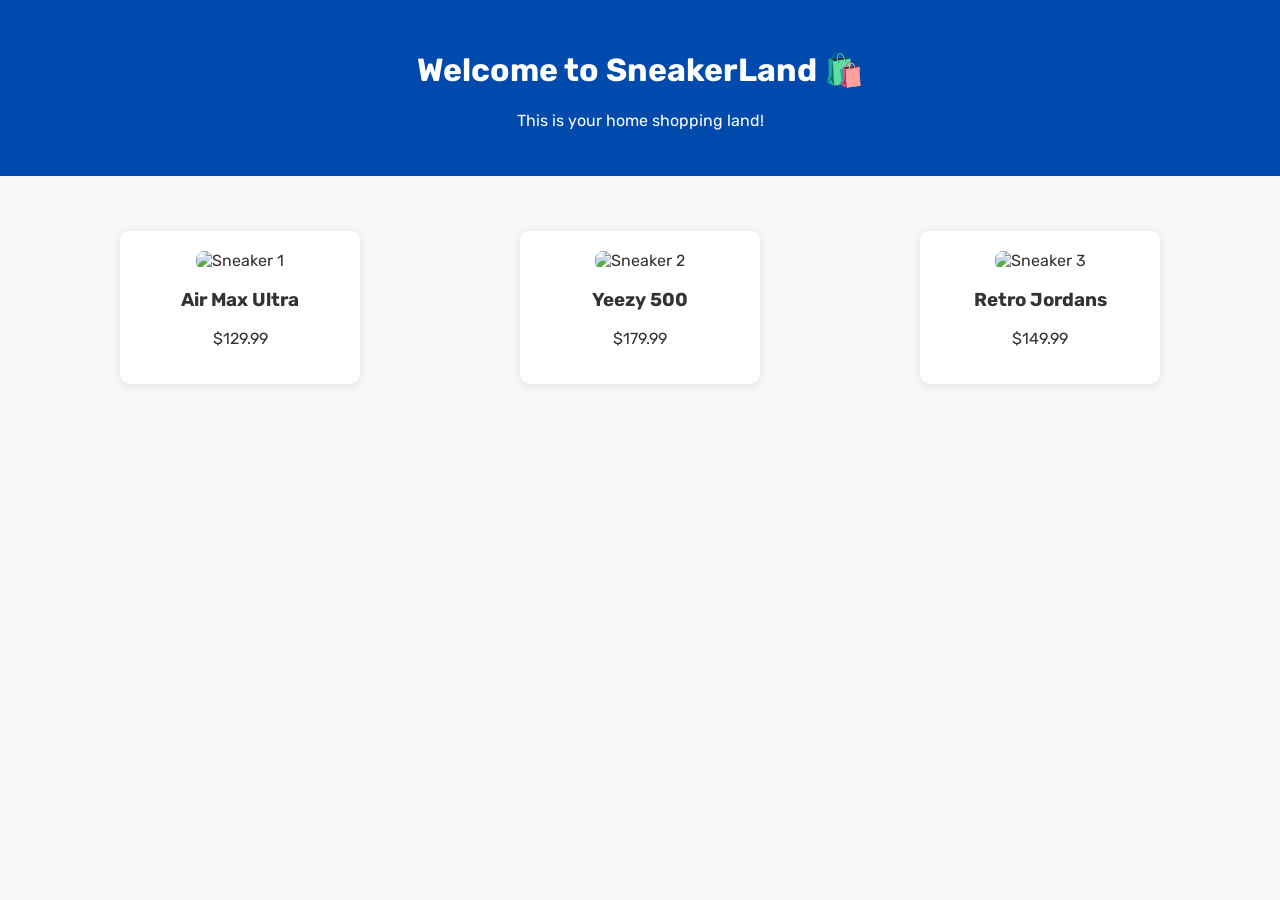
==== home.html @ b3b26046 "Create home.html" ====
<!DOCTYPE html>
<html lang="en">
<head>
  <meta charset="UTF-8" />
  <title>SneakerLand - Home</title>
  <link rel="stylesheet" href="style.css" />
  <link href="https://fonts.googleapis.com/css2?family=Rubik&display=swap" rel="stylesheet">
</head>
<body class="home-page">
  <header>
    <h1>Welcome to SneakerLand 🛍️</h1>
    <p>This is your home shopping land!</p>
  </header>

  <main>
    <section class="products">
      <div class="product">
        <img src="https://via.placeholder.com/150" alt="Sneaker 1" />
        <h3>Air Max Ultra</h3>
        <p>$129.99</p>
      </div>
      <div class="product">
        <img src="https://via.placeholder.com/150" alt="Sneaker 2" />
        <h3>Yeezy 500</h3>
        <p>$179.99</p>
      </div>
      <div class="product">
        <img src="https://via.placeholder.com/150" alt="Sneaker 3" />
        <h3>Retro Jordans</h3>
        <p>$149.99</p>
      </div>
    </section>
  </main>
</body>
</html>
---- style.css ----
body {
    margin: 0;
    font-family: 'Rubik', sans-serif;
    background-color: #f7f8fa;
    color: #333;
  }
  
  .login-page {
    display: flex;
    justify-content: center;
    align-items: center;
    height: 100vh;
  }
  
  .login-container {
    background-color: white;
    padding: 30px 40px;
    border-radius: 8px;
    box-shadow: 0 0 10px rgba(0,0,0,0.1);
    text-align: center;
    max-width: 400px;
    width: 100%;
  }
  
  .login-container input {
    width: 100%;
    padding: 12px;
    margin: 10px 0;
    font-size: 1rem;
    border: 1px solid #ccc;
    border-radius: 4px;
  }
  
  .login-container button {
    background-color: #28a745;
    color: white;
    border: none;
    padding: 12px 20px;
    font-size: 1rem;
    border-radius: 4px;
    cursor: pointer;
  }
  
  .login-container button:hover {
    background-color: #218838;
  }
  
  .login-container a {
    color: #007bff;
    text-decoration: none;
  }
  
  .login-container a:hover {
    text-decoration: underline;
  }
  
  .home-page header {
    text-align: center;
    padding: 30px;
    background-color: #004aad;
    color: white;
  }
  
  .products {
    display: flex;
    justify-content: space-around;
    flex-wrap: wrap;
    padding: 40px;
  }
  
  .product {
    background-color: white;
    padding: 20px;
    margin: 15px;
    border-radius: 10px;
    box-shadow: 0 2px 10px rgba(0,0,0,0.1);
    width: 200px;
    text-align: center;
  }
  
  .product img {
    width: 100%;
    border-radius: 8px;
  }
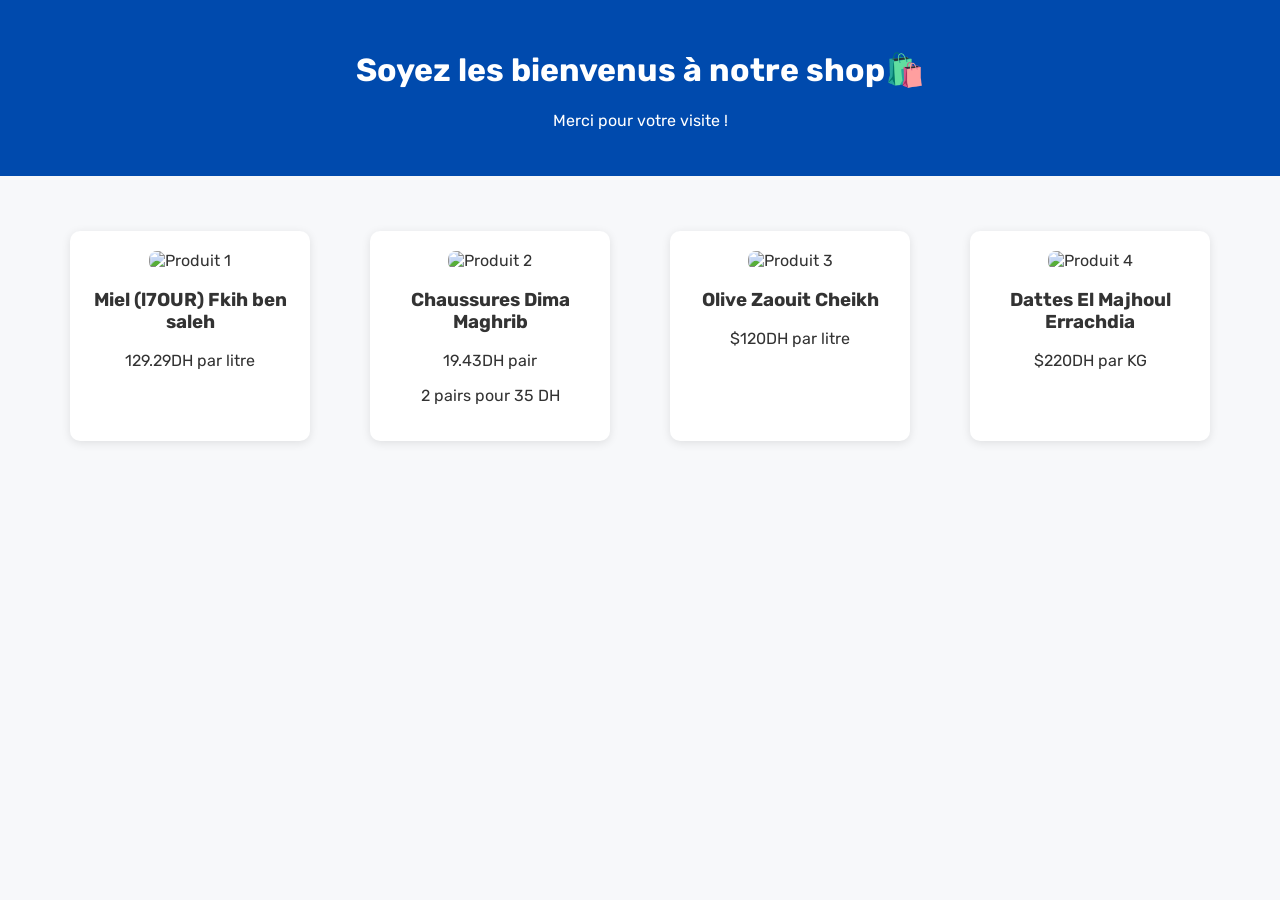
==== commit de931de2: "Add files via upload" ====
--- a/home.html
+++ b/home.html
@@ -1,35 +1,42 @@
-<!DOCTYPE html>
-<html lang="en">
-<head>
-  <meta charset="UTF-8" />
-  <title>SneakerLand - Home</title>
-  <link rel="stylesheet" href="style.css" />
-  <link href="https://fonts.googleapis.com/css2?family=Rubik&display=swap" rel="stylesheet">
-</head>
-<body class="home-page">
-  <header>
-    <h1>Welcome to SneakerLand 🛍️</h1>
-    <p>This is your home shopping land!</p>
-  </header>
-
-  <main>
-    <section class="products">
-      <div class="product">
-        <img src="https://via.placeholder.com/150" alt="Sneaker 1" />
-        <h3>Air Max Ultra</h3>
-        <p>$129.99</p>
-      </div>
-      <div class="product">
-        <img src="https://via.placeholder.com/150" alt="Sneaker 2" />
-        <h3>Yeezy 500</h3>
-        <p>$179.99</p>
-      </div>
-      <div class="product">
-        <img src="https://via.placeholder.com/150" alt="Sneaker 3" />
-        <h3>Retro Jordans</h3>
-        <p>$149.99</p>
-      </div>
-    </section>
-  </main>
-</body>
-</html>
+<!DOCTYPE html>
+<html lang="en">
+<head>
+  <meta charset="UTF-8" />
+  <title>FCAShop Home</title>
+  <link rel="stylesheet" href="style.css" />
+  <link href="https://fonts.googleapis.com/css2?family=Rubik&display=swap" rel="stylesheet">
+</head>
+<body class="home-page">
+  <header>
+    <h1>Soyez les bienvenus à notre shop🛍️</h1>
+    <p>Merci pour votre visite !</p>
+  </header>
+
+  <main>
+    <section class="products">
+      <div class="product">
+        <img src="https://via.placeholder.com/150" alt="Produit 1" />
+        <h3>Miel (l7OUR) Fkih ben saleh</h3>
+        <p>129.29DH par litre</p>
+      </div>
+      <div class="product">
+        <img src="https://via.placeholder.com/150" alt="Produit 2" />
+        <h3>Chaussures Dima Maghrib</h3>
+        <p>19.43DH pair </p>
+        <p>2 pairs pour 35 DH</p>
+      </div>
+      <div class="product">
+        <img src="https://via.placeholder.com/150" alt="Produit 3" />
+        <h3>Olive Zaouit Cheikh</h3>
+        <p>$120DH par litre </p>
+      </div>
+      <div class="product">
+        <img src="https://via.placeholder.com/150" alt="Produit 4" />
+        <h3>Dattes El Majhoul Errachdia</h3>
+        <p>$220DH par KG</p>
+      </div>
+    </section>
+  </main>
+
+</body>
+</html>
--- a/style.css
+++ b/style.css
@@ -77,9 +77,13 @@
     width: 200px;
     text-align: center;
   }
+  .products:hover{
+    cursor: pointer;
+
+  }
   
   .product img {
     width: 100%;
     border-radius: 8px;
   }
-  
+  
